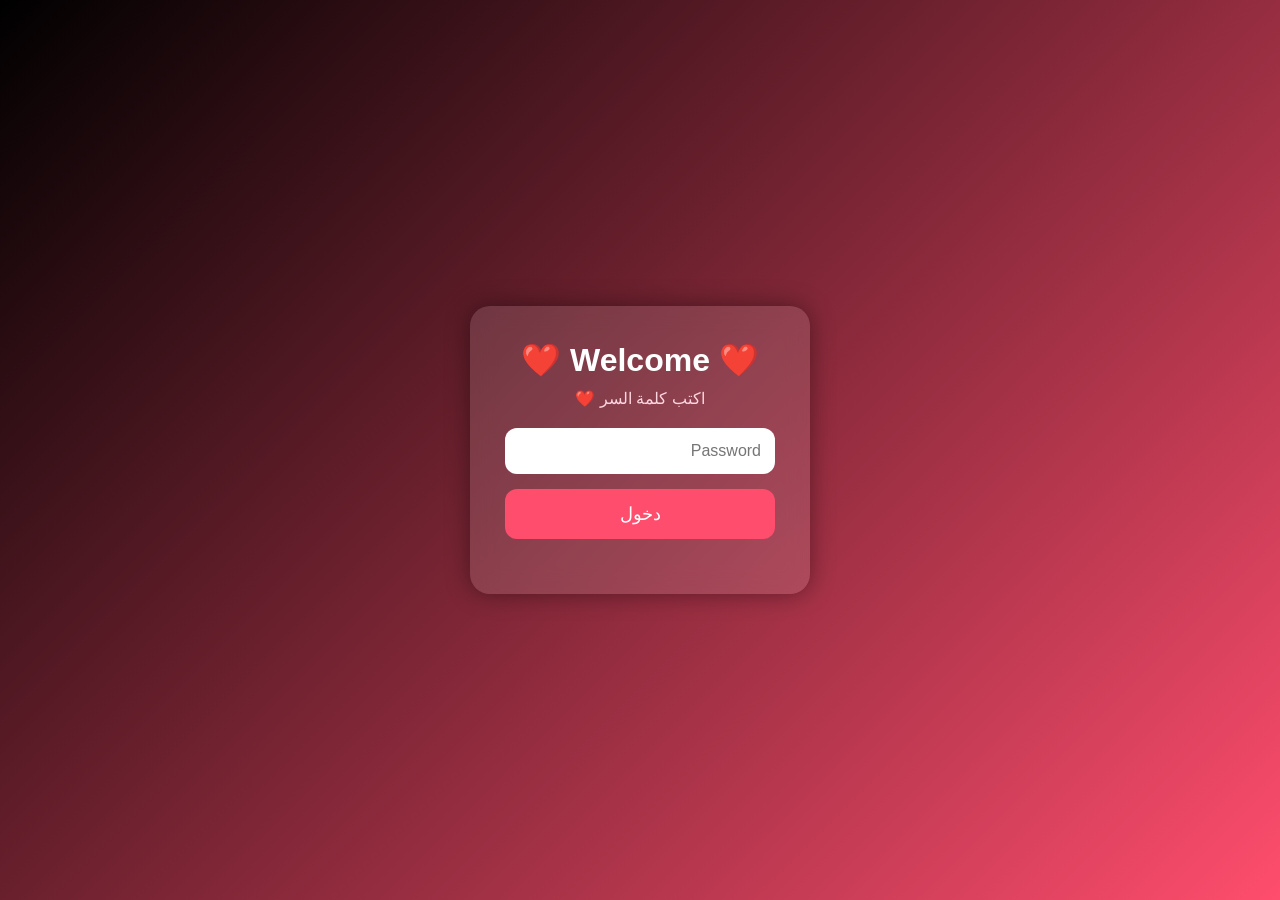
==== index.html @ 37c6b624 "Add files via upload jjj" ====
<!DOCTYPE html>
<html lang="ar" dir="rtl">

<head>
    <meta charset="UTF-8">
    <meta name="viewport" content="width=device-width, initial-scale=1.0">
    <title>❤️ Welcome ❤️</title>

    <style>
        * {
            margin: 0;
            padding: 0;
            box-sizing: border-box;
            font-family: Arial, sans-serif;
        }

        body {
            height: 100vh;
            display: flex;
            justify-content: center;
            align-items: center;
            background: linear-gradient(135deg, #000, #ff4d6d);
        }

        .login-box {
            background: rgba(255, 255, 255, .12);
            backdrop-filter: blur(12px);
            padding: 35px;
            border-radius: 20px;
            width: 340px;
            text-align: center;
            color: white;
            box-shadow: 0 0 25px rgba(0, 0, 0, .4);
        }

        h1 {
            margin-bottom: 10px;
        }

        p {
            margin-bottom: 20px;
            color: #ffd6e0;
        }

        input {
            width: 100%;
            padding: 14px;
            border: none;
            border-radius: 12px;
            margin-bottom: 15px;
            font-size: 16px;
            outline: none;
        }

        button {
            width: 100%;
            padding: 14px;
            border: none;
            border-radius: 12px;
            background: #ff4d6d;
            color: white;
            font-size: 18px;
            cursor: pointer;
            transition: .3s;
        }

        button:hover {
            background: #ff2d55;
        }

        #error {
            margin-top: 15px;
            color: #ffd6d6;
        }
    </style>
</head>

<body>

    <div class="login-box">

        <h1>❤️ Welcome ❤️</h1>

        <p>اكتب كلمة السر ❤️</p>

        <input type="password" id="password" placeholder="Password">

        <button onclick="login()">دخول</button>

        <p id="error"></p>

    </div>

    <script>
        function login() {

            let pass = document.getElementById("password").value;

            if (pass === "I love you") {
                window.location.href = "memories.html";
            } else {
                document.getElementById("error").innerHTML = "❌ كلمة السر غير صحيحة";
            }

        }
    </script>

</body>

</html>
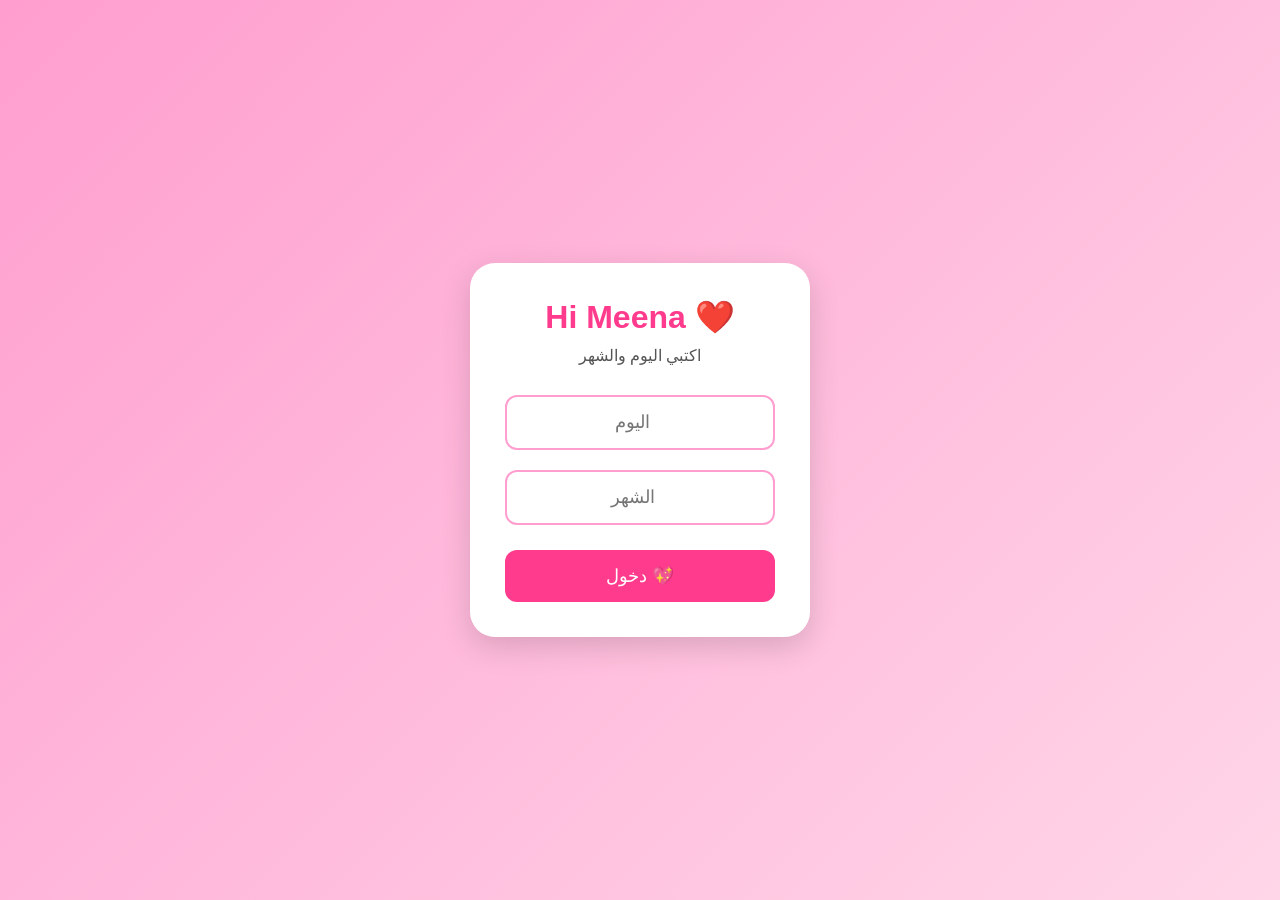
==== commit f0b78fbe: "Add files via upload jj" ====
--- a/index.html
+++ b/index.html
@@ -1,10 +1,10 @@
 <!DOCTYPE html>
-<html lang="ar" dir="rtl">
+<html lang="ar">
 
 <head>
     <meta charset="UTF-8">
     <meta name="viewport" content="width=device-width, initial-scale=1.0">
-    <title>❤️ Welcome ❤️</title>
+    <title>Welcome ❤️</title>
 
     <style>
         * {
@@ -19,45 +19,45 @@
             display: flex;
             justify-content: center;
             align-items: center;
-            background: linear-gradient(135deg, #000, #ff4d6d);
+            background: linear-gradient(135deg, #ff9ecf, #ffd6e8);
         }
 
-        .login-box {
-            background: rgba(255, 255, 255, .12);
-            backdrop-filter: blur(12px);
+        .login {
+            background: white;
             padding: 35px;
-            border-radius: 20px;
+            border-radius: 25px;
             width: 340px;
             text-align: center;
-            color: white;
-            box-shadow: 0 0 25px rgba(0, 0, 0, .4);
+            box-shadow: 0 10px 30px rgba(0, 0, 0, .15);
         }
 
         h1 {
+            color: #ff3b8d;
             margin-bottom: 10px;
         }
 
         p {
             margin-bottom: 20px;
-            color: #ffd6e0;
+            color: #555;
         }
 
         input {
             width: 100%;
-            padding: 14px;
-            border: none;
+            padding: 15px;
+            margin: 10px 0;
+            border: 2px solid #ff9ecf;
             border-radius: 12px;
-            margin-bottom: 15px;
-            font-size: 16px;
-            outline: none;
+            font-size: 18px;
+            text-align: center;
         }
 
         button {
             width: 100%;
-            padding: 14px;
+            padding: 15px;
+            margin-top: 15px;
             border: none;
             border-radius: 12px;
-            background: #ff4d6d;
+            background: #ff3b8d;
             color: white;
             font-size: 18px;
             cursor: pointer;
@@ -65,46 +65,48 @@
         }
 
         button:hover {
-            background: #ff2d55;
-        }
-
-        #error {
-            margin-top: 15px;
-            color: #ffd6d6;
+            background: #ff1f74;
         }
     </style>
+
 </head>
 
 <body>
 
-    <div class="login-box">
+    <div class="login">
 
-        <h1>❤️ Welcome ❤️</h1>
+        <h1>Hi Meena ❤️</h1>
 
-        <p>اكتب كلمة السر ❤️</p>
+        <p>اكتبي اليوم والشهر</p>
 
-        <input type="password" id="password" placeholder="Password">
+        <input type="number" id="day" placeholder="اليوم">
 
-        <button onclick="login()">دخول</button>
+        <input type="number" id="month" placeholder="الشهر">
 
-        <p id="error"></p>
+        <button onclick="login()">دخول 💖</button>
 
     </div>
 
     <script>
+
         function login() {
 
-            let pass = document.getElementById("password").value;
+            let day = document.getElementById("day").value;
 
-            if (pass === "I love you") {
+            let month = document.getElementById("month").value;
+
+            if (day == "16" && month == "5") {
+
                 window.location.href = "memories.html";
+
             } else {
-                document.getElementById("error").innerHTML = "❌ كلمة السر غير صحيحة";
+
+                alert("اليوم أو الشهر غير صحيح ❤️");
+
             }
 
         }
+
     </script>
 
-</body>
-
-</html>+</body>
